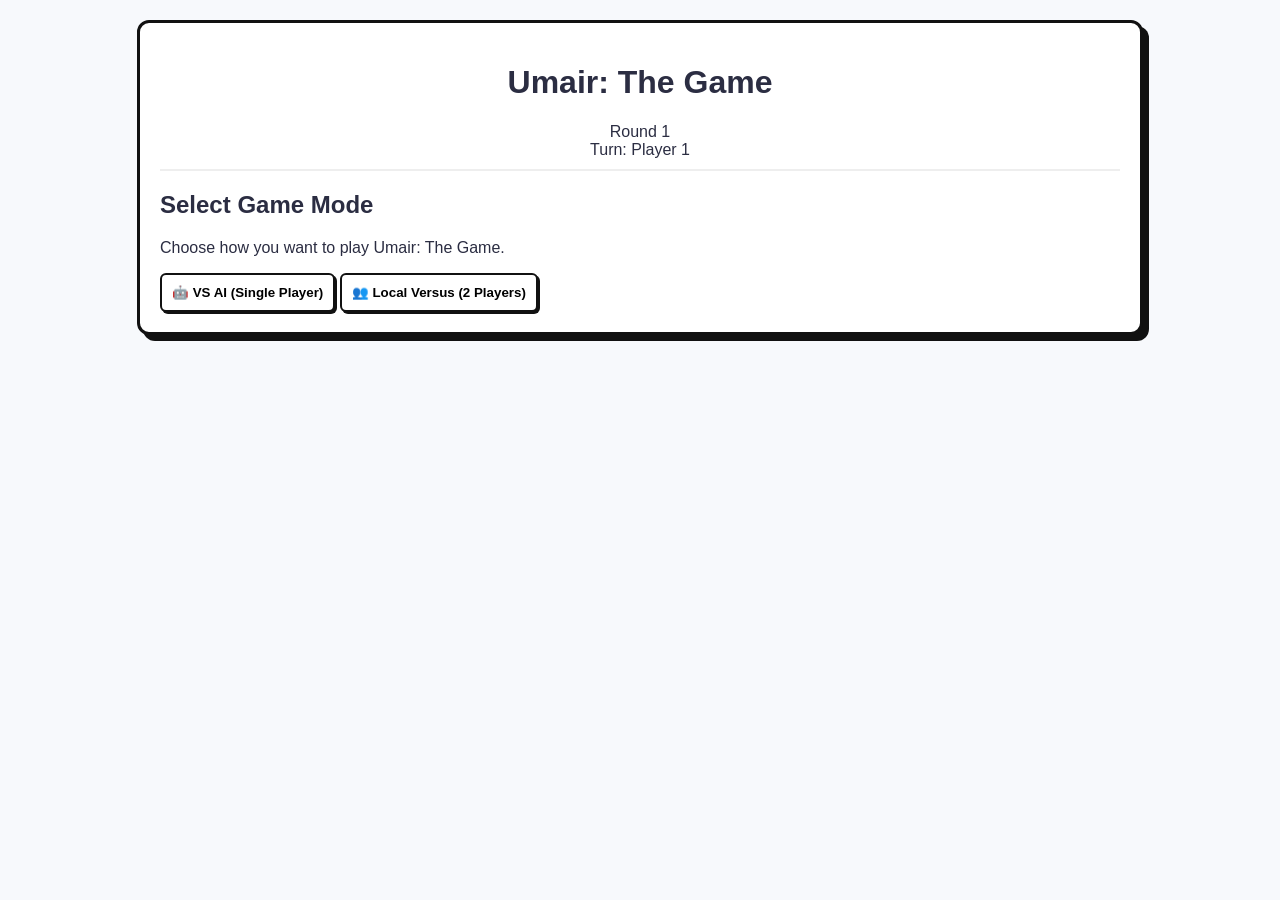
==== index.html @ 9712d0c4 "Update index.html" ====
<!DOCTYPE html>
<html lang="en">
<head>
    <meta charset="UTF-8">
    <meta name="viewport" content="width=device-width, initial-scale=1.0">
    <title>Umair: The Game</title>
    <link rel="stylesheet" href="styles.css">
</head>
<body>
    <div id="game-container">
        <!-- Header / Stage Info -->
        <header>
            <h1>Umair: The Game</h1>
            <div id="round-indicator">Round <span id="round-num">1</span></div>
            <div id="turn-indicator">Turn: <span id="current-turn-label">Player 1</span></div>
        </header>

        <!-- Game Mode Selection Screen -->
        <div id="mode-select-screen" class="screen">
            <h2>Select Game Mode</h2>
            <p>Choose how you want to play Umair: The Game.</p>
            <div class="mode-buttons">
                <button class="btn mode-btn" onclick="setGameMode('ai')">🤖 VS AI (Single Player)</button>
                <button class="btn mode-btn" onclick="setGameMode('local')">👥 Local Versus (2 Players)</button>
            </div>
        </div>

        <!-- Character Selection Screen -->
        <div id="char-select-screen" class="screen hidden">
            <h2 id="char-select-title">Player 1: Select Your Character</h2>
            <p>Each character grants a unique Passive and a One-Time Ultimate Ability.</p>
            <div class="char-grid">
                <div class="char-card" onclick="selectCharacter('K')">
                    <h3>K</h3>
                    <p class="passive"><strong>Thorns:</strong> Opponent takes 10% reflect damage on attack.</p>
                    <p class="ultimate"><strong>Deflect (Ult):</strong> Reflects 100% attack damage & regains 100% damage as Eitr.</p>
                </div>
                <div class="char-card" onclick="selectCharacter('H')">
                    <h3>H</h3>
                    <p class="passive"><strong>Shield:</strong> Takes 15% reduced damage.</p>
                    <p class="ultimate"><strong>Absorb (Ult):</strong> Absorbs attack into health + 95% damage resistance for 2 turns.</p>
                </div>
                <div class="char-card" onclick="selectCharacter('A')">
                    <h3>A</h3>
                    <p class="passive"><strong>Conical Damage:</strong> Deals 25% splash damage to adjacent letters.</p>
                    <p class="ultimate"><strong>Staff of Frost (Ult):</strong> Freeze 2 opponent letters for 1 round + deals 30% of highest HP letter's damage.</p>
                </div>
                <div class="char-card" onclick="selectCharacter('N')">
                    <h3>N</h3>
                    <p class="passive"><strong>Healed Damage:</strong> 20% of damage dealt heals your lowest HP letter.</p>
                    <p class="ultimate"><strong>Greydwarf Shaman (Ult):</strong> Heals all letters by 50% of highest HP letter + grants HP×10% resistance.</p>
                </div>
            </div>
        </div>

        <!-- Main Battle Screen -->
        <div id="battle-screen" class="screen hidden">
            <div class="battlefield">
                <!-- Player 1 Area -->
                <div class="player-side" id="p1-side">
                    <div class="char-badge" id="p1-char-badge">K</div>
                    <h3>Player 1</h3>
                    <div class="stats">
                        <div class="stat-bar hp-bar"><div id="p1-hp-fill" class="fill"></div><span id="p1-hp-text">50.0/50</span></div>
                        <div class="stat-bar eitr-bar"><div id="p1-eitr-fill" class="fill"></div><span id="p1-eitr-text">30/30</span></div>
                        <div class="ult-badge" id="p1-ult-badge">Ult: Ready ⚡</div>
                    </div>
                    <div class="letters-row" id="p1-letters"></div>
                </div>

                <div class="vs-divider">VS</div>

                <!-- Player 2 / AI Area -->
                <div class="player-side" id="p2-side">
                    <div class="char-badge" id="p2-char-badge">A</div>
                    <h3 id="p2-header-title">Player 2</h3>
                    <div class="stats">
                        <div class="stat-bar hp-bar"><div id="p2-hp-fill" class="fill"></div><span id="p2-hp-text">50.0/50</span></div>
                        <div class="stat-bar eitr-bar"><div id="p2-eitr-fill" class="fill"></div><span id="p2-eitr-text">30/30</span></div>
                        <div class="ult-badge" id="p2-ult-badge">Ult: Ready ⚡</div>
                    </div>
                    <div class="letters-row" id="p2-letters"></div>
                </div>
            </div>

            <!-- Action Popups & Combat Log -->
            <div id="action-popup" class="popup hidden"></div>
            <div id="combat-log"></div>

            <!-- Action Controls Panel -->
            <div id="controls-panel">
                <h3><span id="control-owner-tag">Player 1</span> - Active Letter: <span id="active-letter-tag">None</span></h3>
                <div class="action-buttons">
                    <button id="btn-ability-1" class="btn action-btn" onclick="triggerAbility(1)">Ability 1</button>
                    <button id="btn-ability-2" class="btn action-btn" onclick="triggerAbility(2)">Ability 2</button>
                    <button id="btn-ultimate" class="btn ult-btn" onclick="triggerUltimate()">Ultimate</button>
                    <button id="btn-skip" class="btn skip-btn" onclick="skipTurn()">Skip Turn (+<span id="skip-eitr-val">3</span> Eitr)</button>
                    <button id="btn-end-turn" class="btn end-btn" onclick="endTurn()">End Turn</button>
                </div>
            </div>
        </div>
    </div>

    <script src="game.js"></script>
</body>
</html>
---- styles.css ----
:root {
    --bg-color: #f7f9fc;
    --card-bg: #ffffff;
    --text-color: #2b2d42;
    --p1-color: #e63946;
    --p2-color: #457b9d;
    --eitr-color: #8338ec;
    --hp-color: #2a9d8f;
}

body {
    font-family: 'Segoe UI', Tahoma, Geneva, Verdana, sans-serif;
    background-color: var(--bg-color);
    color: var(--text-color);
    margin: 0;
    padding: 20px;
    display: flex;
    justify-content: center;
}

#game-container {
    width: 100%;
    max-width: 960px;
    background: var(--card-bg);
    border: 3px solid #111;
    border-radius: 12px;
    padding: 20px;
    box-shadow: 6px 6px 0px #111;
}

header {
    text-align: center;
    border-bottom: 2px solid #eee;
    padding-bottom: 10px;
    margin-bottom: 20px;
}

.screen.hidden { display: none; }

/* Character Selection */
.char-grid {
    display: grid;
    grid-template-columns: repeat(auto-fit, minmax(200px, 1fr));
    gap: 15px;
}

.char-card {
    border: 2px solid #222;
    border-radius: 8px;
    padding: 15px;
    cursor: pointer;
    background: #fff;
    transition: transform 0.1s, box-shadow 0.1s;
}

.char-card:hover {
    transform: translateY(-4px);
    box-shadow: 4px 4px 0px #111;
}

.char-card h3 {
    font-size: 2rem;
    margin: 0 0 10px 0;
    color: var(--p1-color);
}

/* Battlefield */
.battlefield {
    display: flex;
    justify-content: space-between;
    align-items: center;
    gap: 20px;
    margin-bottom: 20px;
}

.player-side {
    flex: 1;
    border: 2px dashed #bbb;
    padding: 15px;
    border-radius: 8px;
    text-align: center;
}

.char-badge {
    font-size: 3rem;
    font-weight: bold;
    color: var(--p1-color);
}

.stat-bar {
    position: relative;
    height: 22px;
    background: #e0e0e0;
    border-radius: 11px;
    overflow: hidden;
    margin: 6px 0;
    border: 1px solid #333;
}

.stat-bar .fill {
    height: 100%;
    width: 100%;
    transition: width 0.3s ease;
}

.hp-bar .fill { background: var(--hp-color); }
.eitr-bar .fill { background: var(--eitr-color); }

.stat-bar span {
    position: absolute;
    top: 50%;
    left: 50%;
    transform: translate(-50%, -50%);
    font-size: 0.8rem;
    font-weight: bold;
    color: #fff;
    text-shadow: 1px 1px 2px #000;
}

.letters-row {
    display: flex;
    justify-content: space-around;
    margin-top: 15px;
}

.letter-card {
    border: 2px solid #333;
    padding: 8px 12px;
    border-radius: 6px;
    cursor: pointer;
    font-weight: bold;
    background: #fff;
}

.letter-card.selected {
    border-color: #ffb703;
    background: #fff3b0;
}

.letter-card.dead {
    text-decoration: line-through;
    opacity: 0.4;
    cursor: not-allowed;
    background: #ccc;
}

.letter-card.frozen {
    border-color: #00b4d8;
    background: #caf0f8;
}

/* Action Controls */
#controls-panel {
    background: #f1f5f9;
    padding: 15px;
    border-radius: 8px;
    border: 1px solid #cbd5e1;
}

.action-buttons {
    display: flex;
    flex-wrap: wrap;
    gap: 10px;
}

.btn {
    flex: 1;
    min-width: 140px;
    padding: 10px;
    border: 2px solid #111;
    border-radius: 6px;
    font-weight: bold;
    cursor: pointer;
    background: #fff;
    box-shadow: 2px 2px 0px #111;
}

.btn:active { transform: translate(1px, 1px); box-shadow: 1px 1px 0px #111; }
.ult-btn { background: #ffb703; }
.skip-btn { background: #a2d2ff; }
.end-btn { background: #b7e4c7; }

/* Popup & Combat Log */
.popup {
    border: 2px solid #333;
    background: #fef08a;
    padding: 10px;
    border-radius: 6px;
    font-weight: bold;
    margin-bottom: 10px;
    text-align: center;
}

#combat-log {
    max-height: 100px;
    overflow-y: auto;
    background: #1e293b;
    color: #f8fafc;
    padding: 10px;
    border-radius: 6px;
    font-size: 0.85rem;
    margin-bottom: 15px;
}
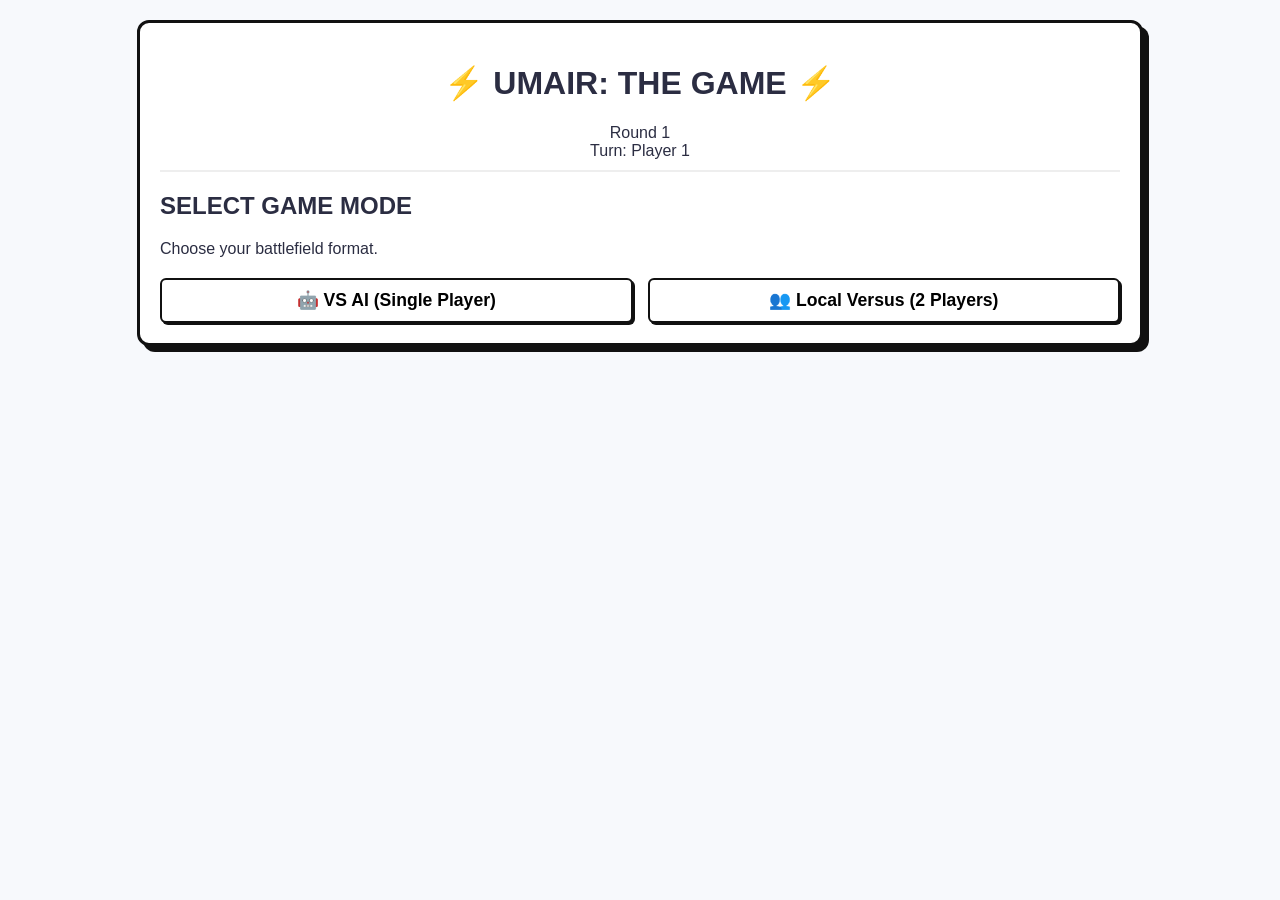
==== commit 039f9711: "Update index.html" ====
--- a/index.html
+++ b/index.html
@@ -10,15 +10,15 @@
     <div id="game-container">
         <!-- Header / Stage Info -->
         <header>
-            <h1>Umair: The Game</h1>
+            <h1>⚡ UMAIR: THE GAME ⚡</h1>
             <div id="round-indicator">Round <span id="round-num">1</span></div>
             <div id="turn-indicator">Turn: <span id="current-turn-label">Player 1</span></div>
         </header>
 
         <!-- Game Mode Selection Screen -->
         <div id="mode-select-screen" class="screen">
-            <h2>Select Game Mode</h2>
-            <p>Choose how you want to play Umair: The Game.</p>
+            <h2>SELECT GAME MODE</h2>
+            <p>Choose your battlefield format.</p>
             <div class="mode-buttons">
                 <button class="btn mode-btn" onclick="setGameMode('ai')">🤖 VS AI (Single Player)</button>
                 <button class="btn mode-btn" onclick="setGameMode('local')">👥 Local Versus (2 Players)</button>
@@ -27,8 +27,8 @@
 
         <!-- Character Selection Screen -->
         <div id="char-select-screen" class="screen hidden">
-            <h2 id="char-select-title">Player 1: Select Your Character</h2>
-            <p>Each character grants a unique Passive and a One-Time Ultimate Ability.</p>
+            <h2 id="char-select-title">PLAYER 1: SELECT CHARACTER</h2>
+            <p>Choose your fighter to gain unique Passive and Ultimate abilities.</p>
             <div class="char-grid">
                 <div class="char-card" onclick="selectCharacter('K')">
                     <h3>K</h3>
@@ -61,8 +61,8 @@
                     <div class="char-badge" id="p1-char-badge">K</div>
                     <h3>Player 1</h3>
                     <div class="stats">
-                        <div class="stat-bar hp-bar"><div id="p1-hp-fill" class="fill"></div><span id="p1-hp-text">50.0/50</span></div>
-                        <div class="stat-bar eitr-bar"><div id="p1-eitr-fill" class="fill"></div><span id="p1-eitr-text">30/30</span></div>
+                        <div class="stat-bar hp-bar"><div id="p1-hp-fill" class="fill"></div><span id="p1-hp-text">❤️ 50.0/50</span></div>
+                        <div class="stat-bar eitr-bar"><div id="p1-eitr-fill" class="fill"></div><span id="p1-eitr-text">🔮 30/30</span></div>
                         <div class="ult-badge" id="p1-ult-badge">Ult: Ready ⚡</div>
                     </div>
                     <div class="letters-row" id="p1-letters"></div>
@@ -75,8 +75,8 @@
                     <div class="char-badge" id="p2-char-badge">A</div>
                     <h3 id="p2-header-title">Player 2</h3>
                     <div class="stats">
-                        <div class="stat-bar hp-bar"><div id="p2-hp-fill" class="fill"></div><span id="p2-hp-text">50.0/50</span></div>
-                        <div class="stat-bar eitr-bar"><div id="p2-eitr-fill" class="fill"></div><span id="p2-eitr-text">30/30</span></div>
+                        <div class="stat-bar hp-bar"><div id="p2-hp-fill" class="fill"></div><span id="p2-hp-text">❤️ 50.0/50</span></div>
+                        <div class="stat-bar eitr-bar"><div id="p2-eitr-fill" class="fill"></div><span id="p2-eitr-text">🔮 30/30</span></div>
                         <div class="ult-badge" id="p2-ult-badge">Ult: Ready ⚡</div>
                     </div>
                     <div class="letters-row" id="p2-letters"></div>
@@ -90,11 +90,19 @@
             <!-- Action Controls Panel -->
             <div id="controls-panel">
                 <h3><span id="control-owner-tag">Player 1</span> - Active Letter: <span id="active-letter-tag">None</span></h3>
+                
+                <!-- Dynamic Hover Tooltip Display -->
+                <div id="ability-tooltip" class="tooltip-box">Hover over an ability to inspect its power.</div>
+
                 <div class="action-buttons">
-                    <button id="btn-ability-1" class="btn action-btn" onclick="triggerAbility(1)">Ability 1</button>
-                    <button id="btn-ability-2" class="btn action-btn" onclick="triggerAbility(2)">Ability 2</button>
-                    <button id="btn-ultimate" class="btn ult-btn" onclick="triggerUltimate()">Ultimate</button>
-                    <button id="btn-skip" class="btn skip-btn" onclick="skipTurn()">Skip Turn (+<span id="skip-eitr-val">3</span> Eitr)</button>
+                    <button id="btn-ability-1" class="btn action-btn" 
+                        onmouseenter="showAbilityInfo(1)" onmouseleave="clearAbilityInfo()" onclick="triggerAbility(1)">Ability 1</button>
+                    <button id="btn-ability-2" class="btn action-btn" 
+                        onmouseenter="showAbilityInfo(2)" onmouseleave="clearAbilityInfo()" onclick="triggerAbility(2)">Ability 2</button>
+                    <button id="btn-ultimate" class="btn ult-btn" 
+                        onmouseenter="showUltInfo()" onmouseleave="clearAbilityInfo()" onclick="triggerUltimate()">Ultimate</button>
+                    <button id="btn-skip" class="btn skip-btn" 
+                        onmouseenter="showSkipInfo()" onmouseleave="clearAbilityInfo()" onclick="skipTurn()">Skip Turn (+<span id="skip-eitr-val">3</span> 🔮)</button>
                     <button id="btn-end-turn" class="btn end-btn" onclick="endTurn()">End Turn</button>
                 </div>
             </div>
--- a/styles.css
+++ b/styles.css
@@ -37,6 +37,20 @@
 
 .screen.hidden { display: none; }
 
+/* Mode Selection */
+.mode-buttons {
+    display: flex;
+    gap: 15px;
+    justify-content: center;
+    margin-top: 20px;
+}
+
+.mode-btn {
+    font-size: 1.1rem;
+    padding: 15px 25px;
+    background: #fef08a;
+}
+
 /* Character Selection */
 .char-grid {
     display: grid;
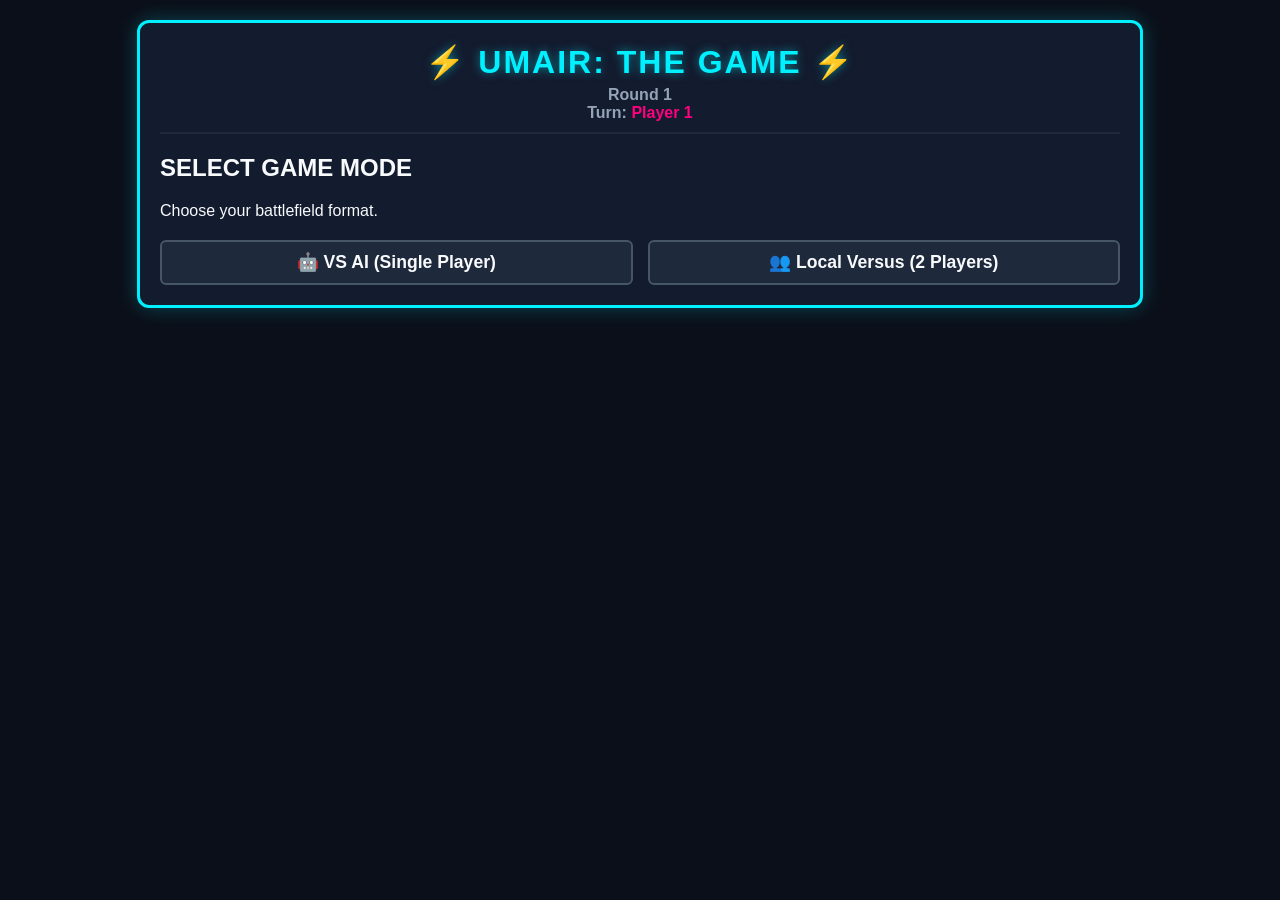
==== commit b9e5369b: "Update index.html" ====
--- a/index.html
+++ b/index.html
@@ -96,9 +96,9 @@
 
                 <div class="action-buttons">
                     <button id="btn-ability-1" class="btn action-btn" 
-                        onmouseenter="showAbilityInfo(1)" onmouseleave="clearAbilityInfo()" onclick="triggerAbility(1)">Ability 1</button>
+                        onmouseenter="showAbilityInfo(1)" onmouseleave="clearAbilityInfo()" onclick="prepareAbility(1)">Ability 1</button>
                     <button id="btn-ability-2" class="btn action-btn" 
-                        onmouseenter="showAbilityInfo(2)" onmouseleave="clearAbilityInfo()" onclick="triggerAbility(2)">Ability 2</button>
+                        onmouseenter="showAbilityInfo(2)" onmouseleave="clearAbilityInfo()" onclick="prepareAbility(2)">Ability 2</button>
                     <button id="btn-ultimate" class="btn ult-btn" 
                         onmouseenter="showUltInfo()" onmouseleave="clearAbilityInfo()" onclick="triggerUltimate()">Ultimate</button>
                     <button id="btn-skip" class="btn skip-btn" 
--- a/styles.css
+++ b/styles.css
@@ -1,11 +1,12 @@
 :root {
-    --bg-color: #f7f9fc;
-    --card-bg: #ffffff;
-    --text-color: #2b2d42;
-    --p1-color: #e63946;
-    --p2-color: #457b9d;
-    --eitr-color: #8338ec;
-    --hp-color: #2a9d8f;
+    --bg-color: #0b0f19;
+    --card-bg: #131b2e;
+    --text-color: #f8fafc;
+    --neon-pink: #ff007f;
+    --neon-blue: #00f0ff;
+    --neon-purple: #bd00ff;
+    --neon-green: #39ff14;
+    --neon-gold: #ffd700;
 }
 
 body {
@@ -22,17 +23,33 @@
     width: 100%;
     max-width: 960px;
     background: var(--card-bg);
-    border: 3px solid #111;
+    border: 3px solid var(--neon-blue);
     border-radius: 12px;
     padding: 20px;
-    box-shadow: 6px 6px 0px #111;
+    box-shadow: 0 0 20px rgba(0, 240, 255, 0.25);
 }
 
 header {
     text-align: center;
-    border-bottom: 2px solid #eee;
+    border-bottom: 2px solid #1e293b;
     padding-bottom: 10px;
     margin-bottom: 20px;
+}
+
+header h1 {
+    color: var(--neon-blue);
+    text-shadow: 0 0 10px rgba(0, 240, 255, 0.5);
+    margin: 0 0 5px 0;
+    letter-spacing: 2px;
+}
+
+#round-indicator, #turn-indicator {
+    color: #94a3b8;
+    font-weight: bold;
+}
+
+#current-turn-label {
+    color: var(--neon-pink);
 }
 
 .screen.hidden { display: none; }
@@ -48,7 +65,15 @@
 .mode-btn {
     font-size: 1.1rem;
     padding: 15px 25px;
-    background: #fef08a;
+    background: #1e293b;
+    color: var(--neon-blue);
+    border: 2px solid var(--neon-blue);
+}
+
+.mode-btn:hover {
+    background: var(--neon-blue);
+    color: #000;
+    box-shadow: 0 0 15px var(--neon-blue);
 }
 
 /* Character Selection */
@@ -59,23 +84,24 @@
 }
 
 .char-card {
-    border: 2px solid #222;
+    border: 2px solid #334155;
     border-radius: 8px;
     padding: 15px;
     cursor: pointer;
-    background: #fff;
-    transition: transform 0.1s, box-shadow 0.1s;
+    background: #0f172a;
+    transition: transform 0.2s, box-shadow 0.2s, border-color 0.2s;
 }
 
 .char-card:hover {
     transform: translateY(-4px);
-    box-shadow: 4px 4px 0px #111;
+    border-color: var(--neon-pink);
+    box-shadow: 0 0 15px rgba(255, 0, 127, 0.4);
 }
 
 .char-card h3 {
     font-size: 2rem;
     margin: 0 0 10px 0;
-    color: var(--p1-color);
+    color: var(--neon-pink);
 }
 
 /* Battlefield */
@@ -89,7 +115,8 @@
 
 .player-side {
     flex: 1;
-    border: 2px dashed #bbb;
+    border: 2px dashed #334155;
+    background: #0f172a;
     padding: 15px;
     border-radius: 8px;
     text-align: center;
@@ -98,17 +125,25 @@
 .char-badge {
     font-size: 3rem;
     font-weight: bold;
-    color: var(--p1-color);
+    color: var(--neon-pink);
+    text-shadow: 0 0 10px rgba(255, 0, 127, 0.6);
+}
+
+.vs-divider {
+    font-weight: bold;
+    font-size: 1.5rem;
+    color: var(--neon-gold);
+    text-shadow: 0 0 8px rgba(255, 215, 0, 0.5);
 }
 
 .stat-bar {
     position: relative;
     height: 22px;
-    background: #e0e0e0;
+    background: #1e293b;
     border-radius: 11px;
     overflow: hidden;
     margin: 6px 0;
-    border: 1px solid #333;
+    border: 1px solid #475569;
 }
 
 .stat-bar .fill {
@@ -117,8 +152,8 @@
     transition: width 0.3s ease;
 }
 
-.hp-bar .fill { background: var(--hp-color); }
-.eitr-bar .fill { background: var(--eitr-color); }
+.hp-bar .fill { background: #ef4444; box-shadow: 0 0 8px #ef4444; }
+.eitr-bar .fill { background: var(--neon-purple); box-shadow: 0 0 8px var(--neon-purple); }
 
 .stat-bar span {
     position: absolute;
@@ -138,37 +173,63 @@
 }
 
 .letter-card {
-    border: 2px solid #333;
+    border: 2px solid #475569;
     padding: 8px 12px;
     border-radius: 6px;
     cursor: pointer;
     font-weight: bold;
-    background: #fff;
+    background: #1e293b;
+    color: #f8fafc;
+    transition: all 0.2s;
+}
+
+.letter-card:hover {
+    border-color: var(--neon-blue);
 }
 
 .letter-card.selected {
-    border-color: #ffb703;
-    background: #fff3b0;
+    border-color: var(--neon-gold);
+    background: #334155;
+    box-shadow: 0 0 10px rgba(255, 215, 0, 0.4);
 }
 
 .letter-card.dead {
     text-decoration: line-through;
-    opacity: 0.4;
+    opacity: 0.3;
     cursor: not-allowed;
-    background: #ccc;
+    background: #1e293b;
+    border-color: #334155;
 }
 
 .letter-card.frozen {
-    border-color: #00b4d8;
-    background: #caf0f8;
-}
-
-/* Action Controls */
+    border-color: var(--neon-blue);
+    background: #0284c7;
+    color: #fff;
+}
+
+/* Action Controls & Tooltip */
 #controls-panel {
-    background: #f1f5f9;
+    background: #0f172a;
     padding: 15px;
     border-radius: 8px;
-    border: 1px solid #cbd5e1;
+    border: 1px solid #334155;
+}
+
+#controls-panel h3 {
+    margin-top: 0;
+    color: #cbd5e1;
+    font-size: 1rem;
+}
+
+.tooltip-box {
+    background: #1e293b;
+    border: 1px solid #475569;
+    color: var(--neon-blue);
+    padding: 8px 12px;
+    border-radius: 6px;
+    font-size: 0.9rem;
+    min-height: 24px;
+    margin-bottom: 12px;
 }
 
 .action-buttons {
@@ -181,37 +242,49 @@
     flex: 1;
     min-width: 140px;
     padding: 10px;
-    border: 2px solid #111;
+    border: 2px solid #475569;
     border-radius: 6px;
     font-weight: bold;
     cursor: pointer;
-    background: #fff;
-    box-shadow: 2px 2px 0px #111;
-}
-
-.btn:active { transform: translate(1px, 1px); box-shadow: 1px 1px 0px #111; }
-.ult-btn { background: #ffb703; }
-.skip-btn { background: #a2d2ff; }
-.end-btn { background: #b7e4c7; }
+    background: #1e293b;
+    color: #f8fafc;
+    transition: all 0.2s;
+}
+
+.btn:hover {
+    border-color: var(--neon-blue);
+    box-shadow: 0 0 10px rgba(0, 240, 255, 0.3);
+}
+
+.action-btn { border-color: var(--neon-blue); }
+.ult-btn { background: #451a03; border-color: var(--neon-gold); color: var(--neon-gold); }
+.ult-btn:hover { box-shadow: 0 0 10px rgba(255, 215, 0, 0.5); }
+.skip-btn { background: #082f49; border-color: var(--neon-blue); color: var(--neon-blue); }
+.end-btn { background: #052e16; border-color: var(--neon-green); color: var(--neon-green); }
+.end-btn:hover { box-shadow: 0 0 10px rgba(57, 255, 20, 0.4); }
 
 /* Popup & Combat Log */
 .popup {
-    border: 2px solid #333;
-    background: #fef08a;
+    border: 2px solid var(--neon-gold);
+    background: #422006;
+    color: var(--neon-gold);
     padding: 10px;
     border-radius: 6px;
     font-weight: bold;
     margin-bottom: 10px;
     text-align: center;
+    box-shadow: 0 0 10px rgba(255, 215, 0, 0.3);
 }
 
 #combat-log {
     max-height: 100px;
     overflow-y: auto;
-    background: #1e293b;
-    color: #f8fafc;
+    background: #020617;
+    color: #38bdf8;
+    border: 1px solid #1e293b;
     padding: 10px;
     border-radius: 6px;
     font-size: 0.85rem;
     margin-bottom: 15px;
-}
+    font-family: monospace;
+}
